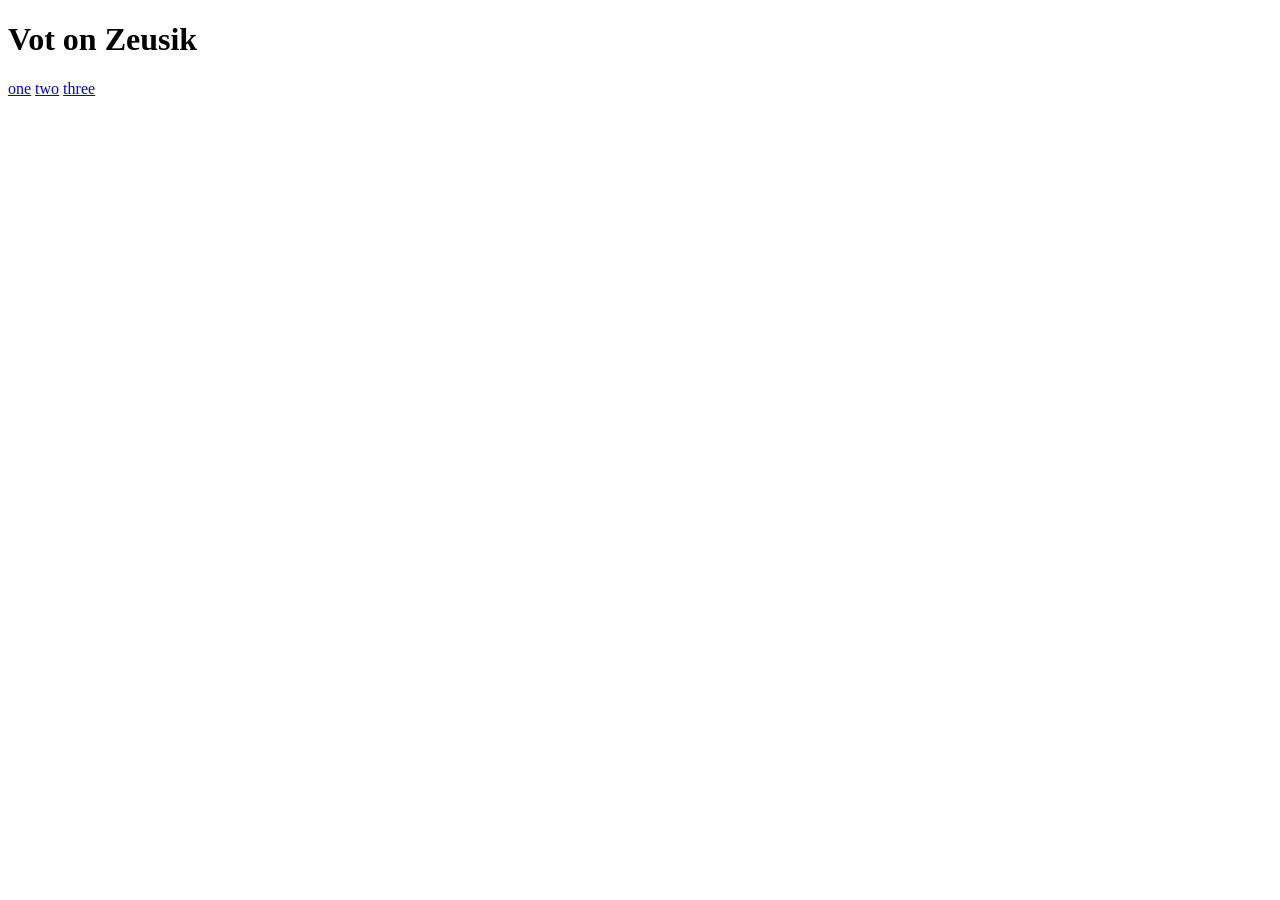
==== pages/gallery.html @ 5c17aeb5 "Create gallery.html" ====
<!DOCTYPE html>
<html lang="en">
<head>
    <meta charset="UTF-8">
    <title>Fotografii</title>
</head>
<body>
  <h1>Vot on Zeusik</h1>
<a href="<photo_2025-01-05_17-03-12.jpg>">one</a>
<a href="<photo_2025-01-05_17-03-12.jpg>">two</a>
<a href="<photo_2025-01-05_17-03-12.jpg>">three</a>

</body>
</html>
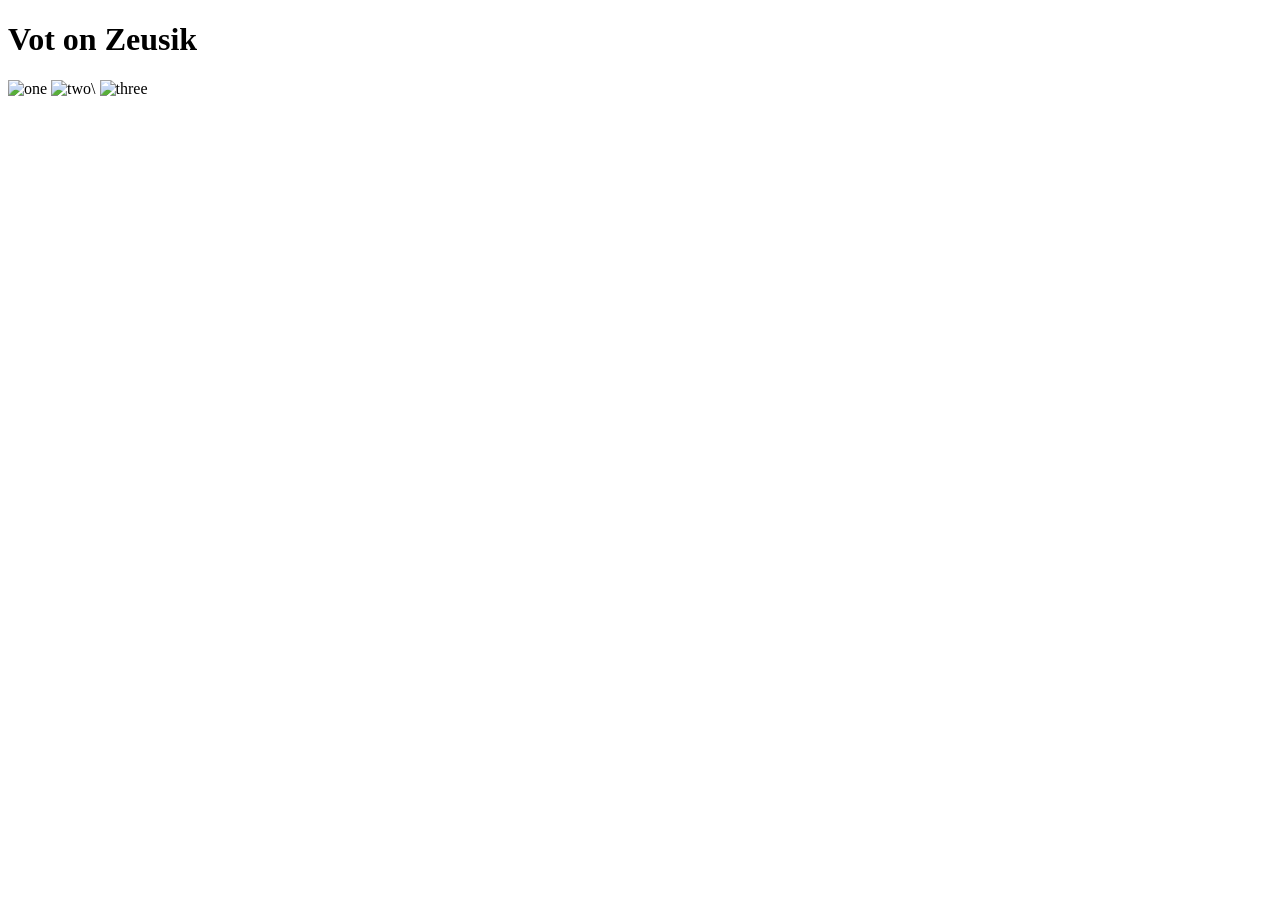
==== commit 78fc3e4a: "Update gallery.html" ====
--- a/pages/gallery.html
+++ b/pages/gallery.html
@@ -6,9 +6,9 @@
 </head>
 <body>
   <h1>Vot on Zeusik</h1>
-<a href="<photo_2025-01-05_17-03-12.jpg>">one</a>
-<a href="<photo_2025-01-05_17-03-12.jpg>">two</a>
-<a href="<photo_2025-01-05_17-03-12.jpg>">three</a>
+    <img src="photo_2025-01-05_17-03-12.jpg" alt="one">
+    <img src="photo_2025-01-05_17-03-15.jpg" alt="two">\
+    <img src="photo_2025-01-05_17-03-17.jpg" alt="three">
 
 </body>
 </html>
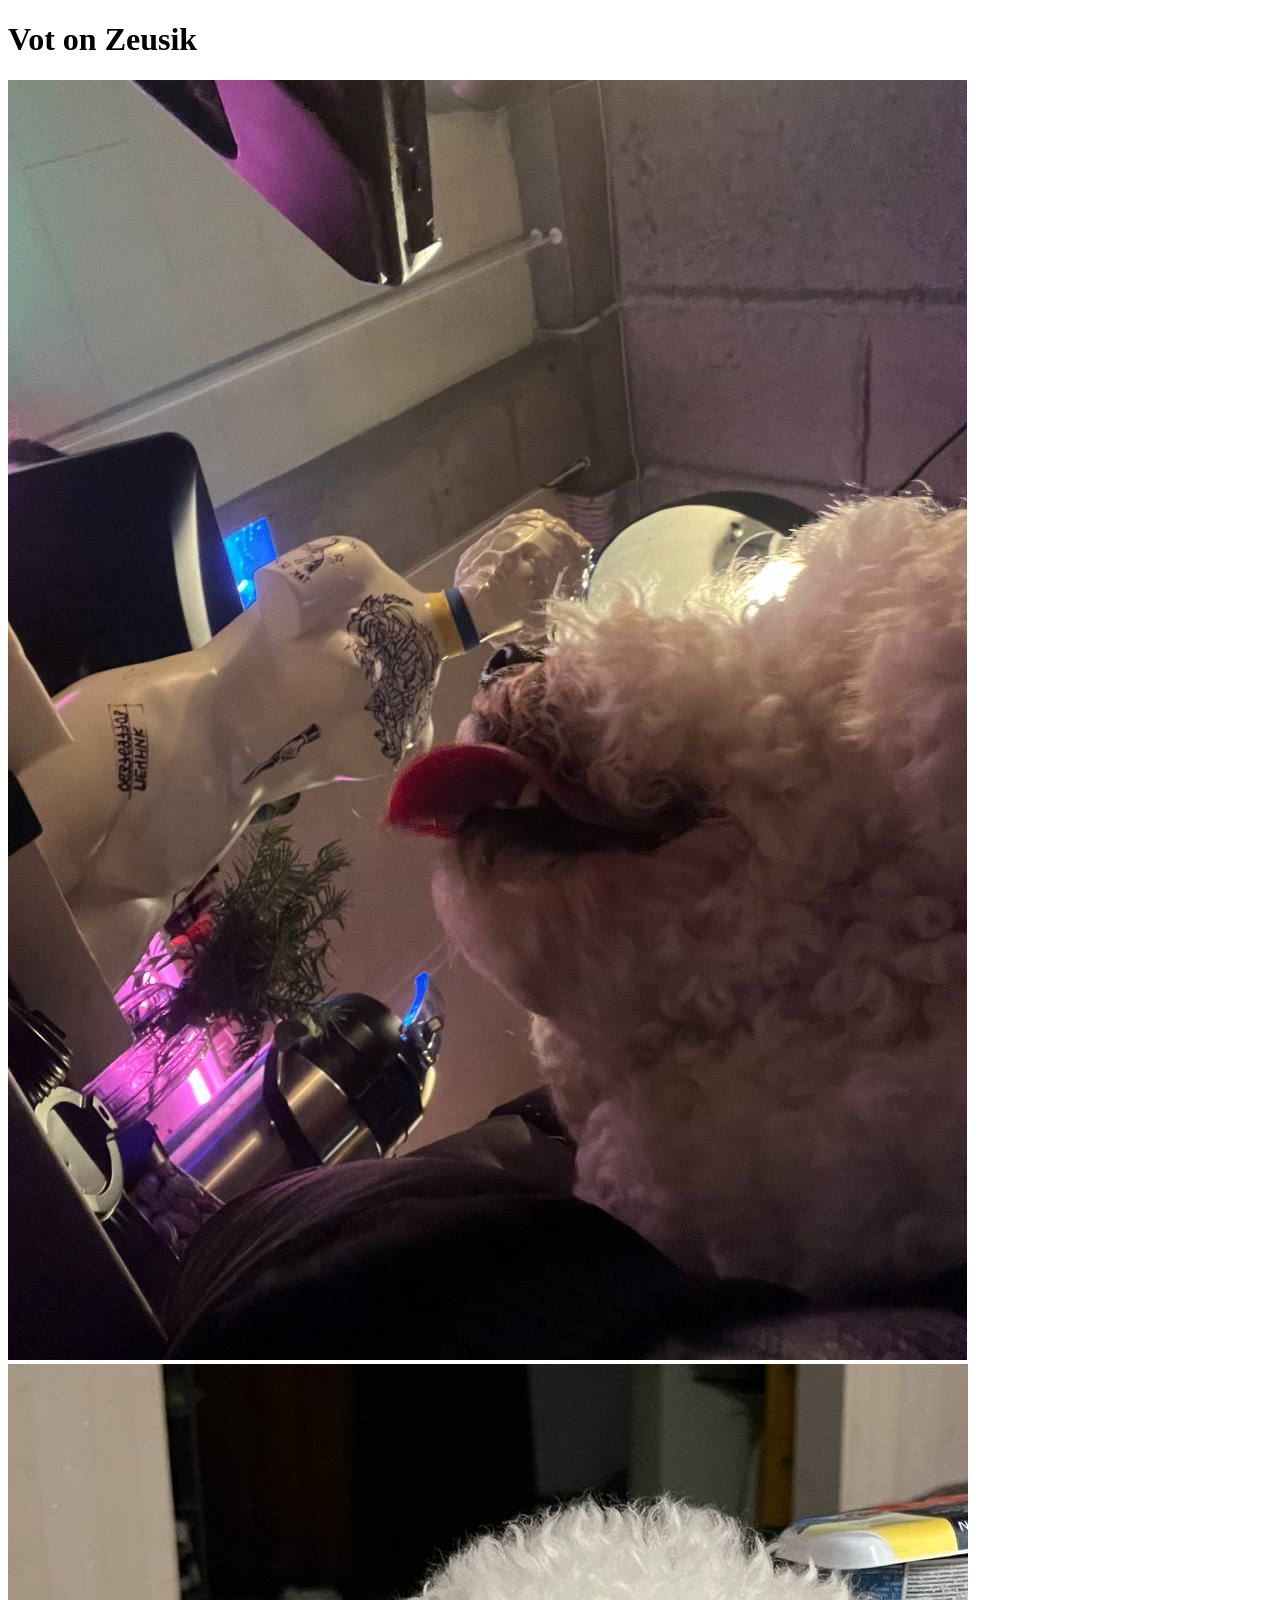
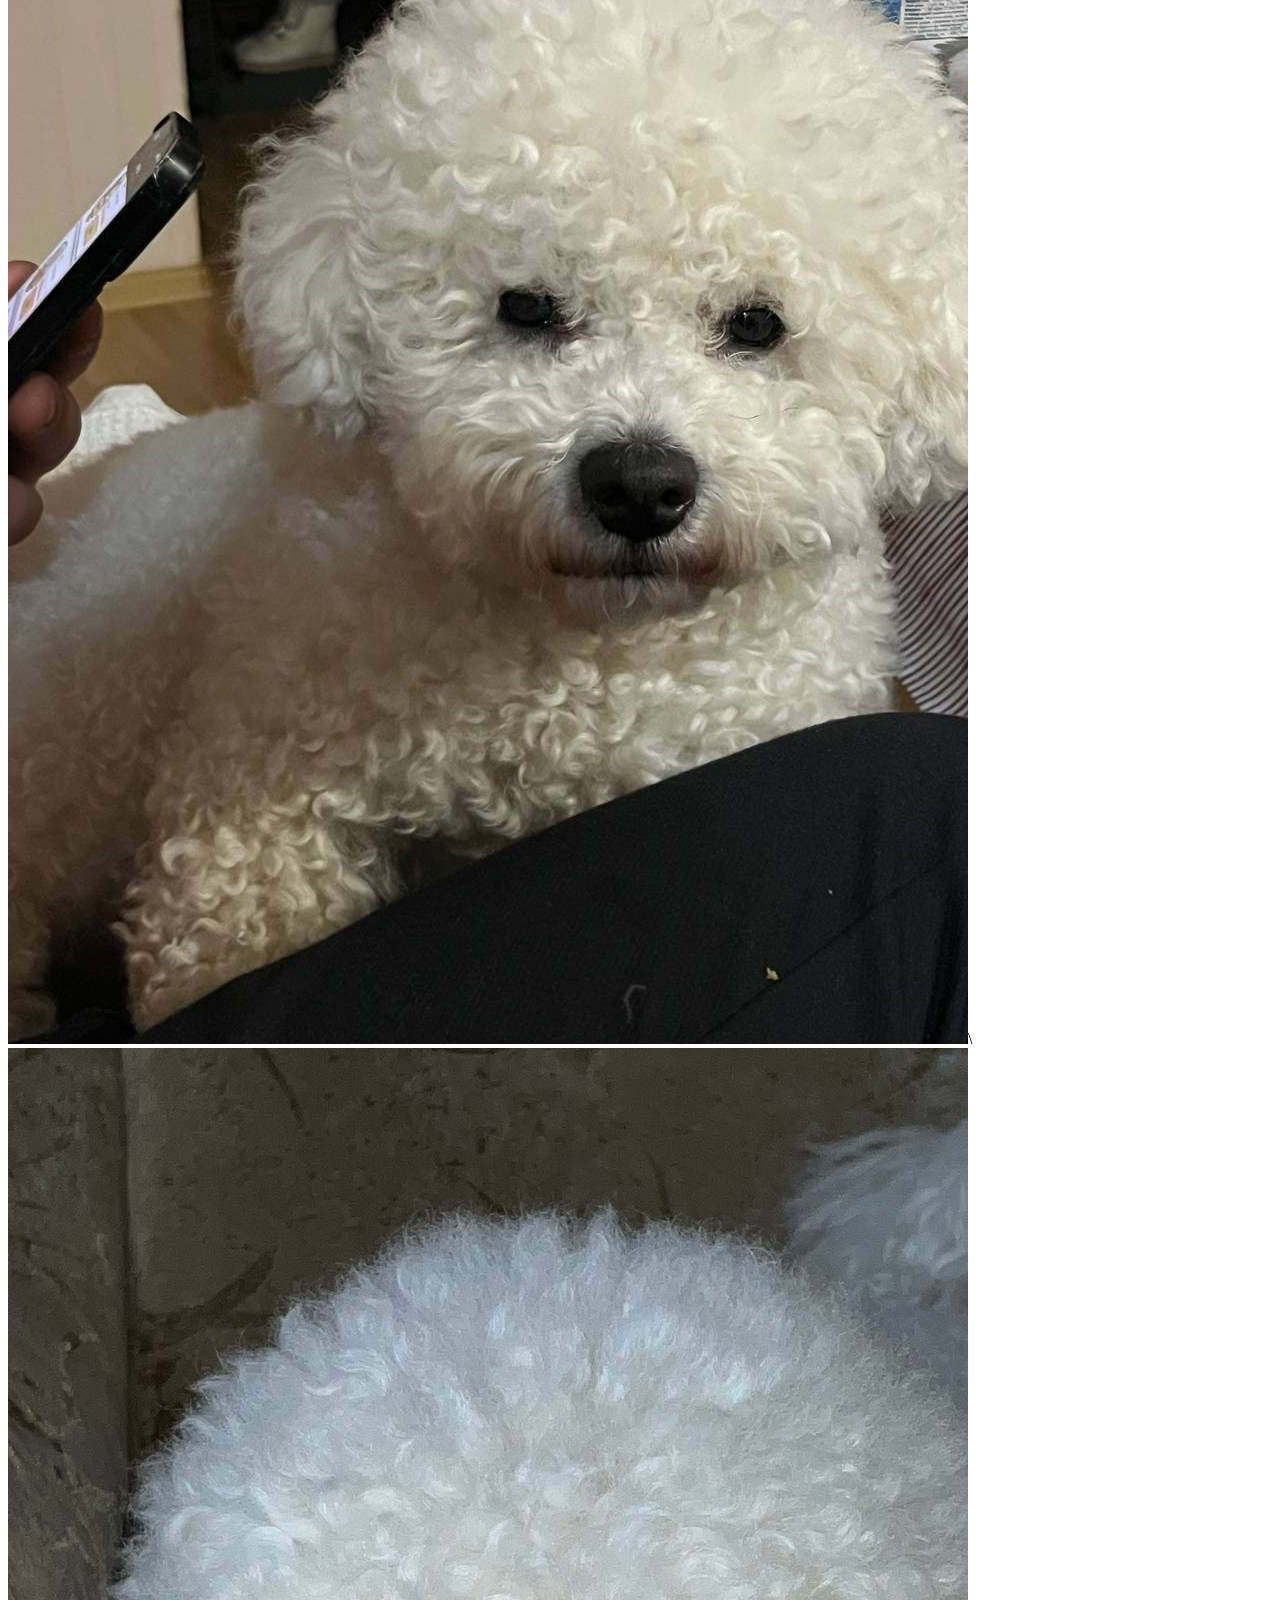
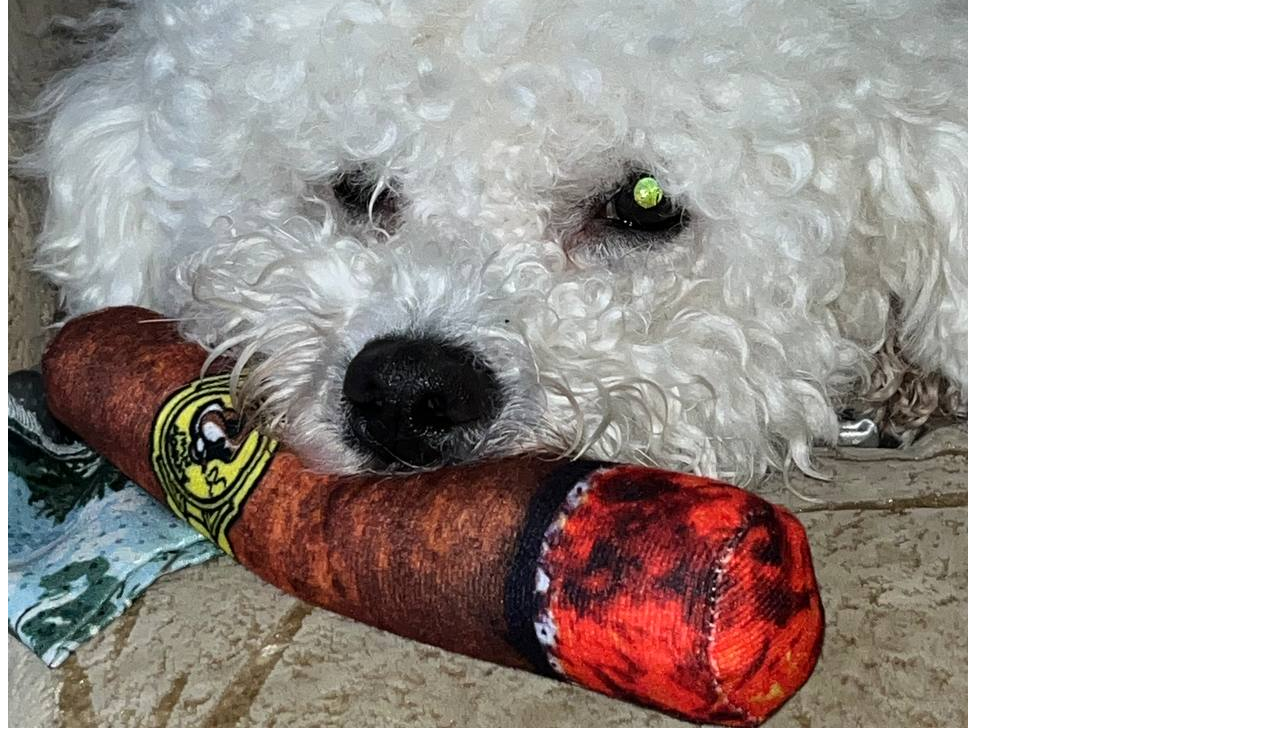
==== commit 6aa87708: "Update gallery.html" ====
(no text change in the page or its own stylesheets)
